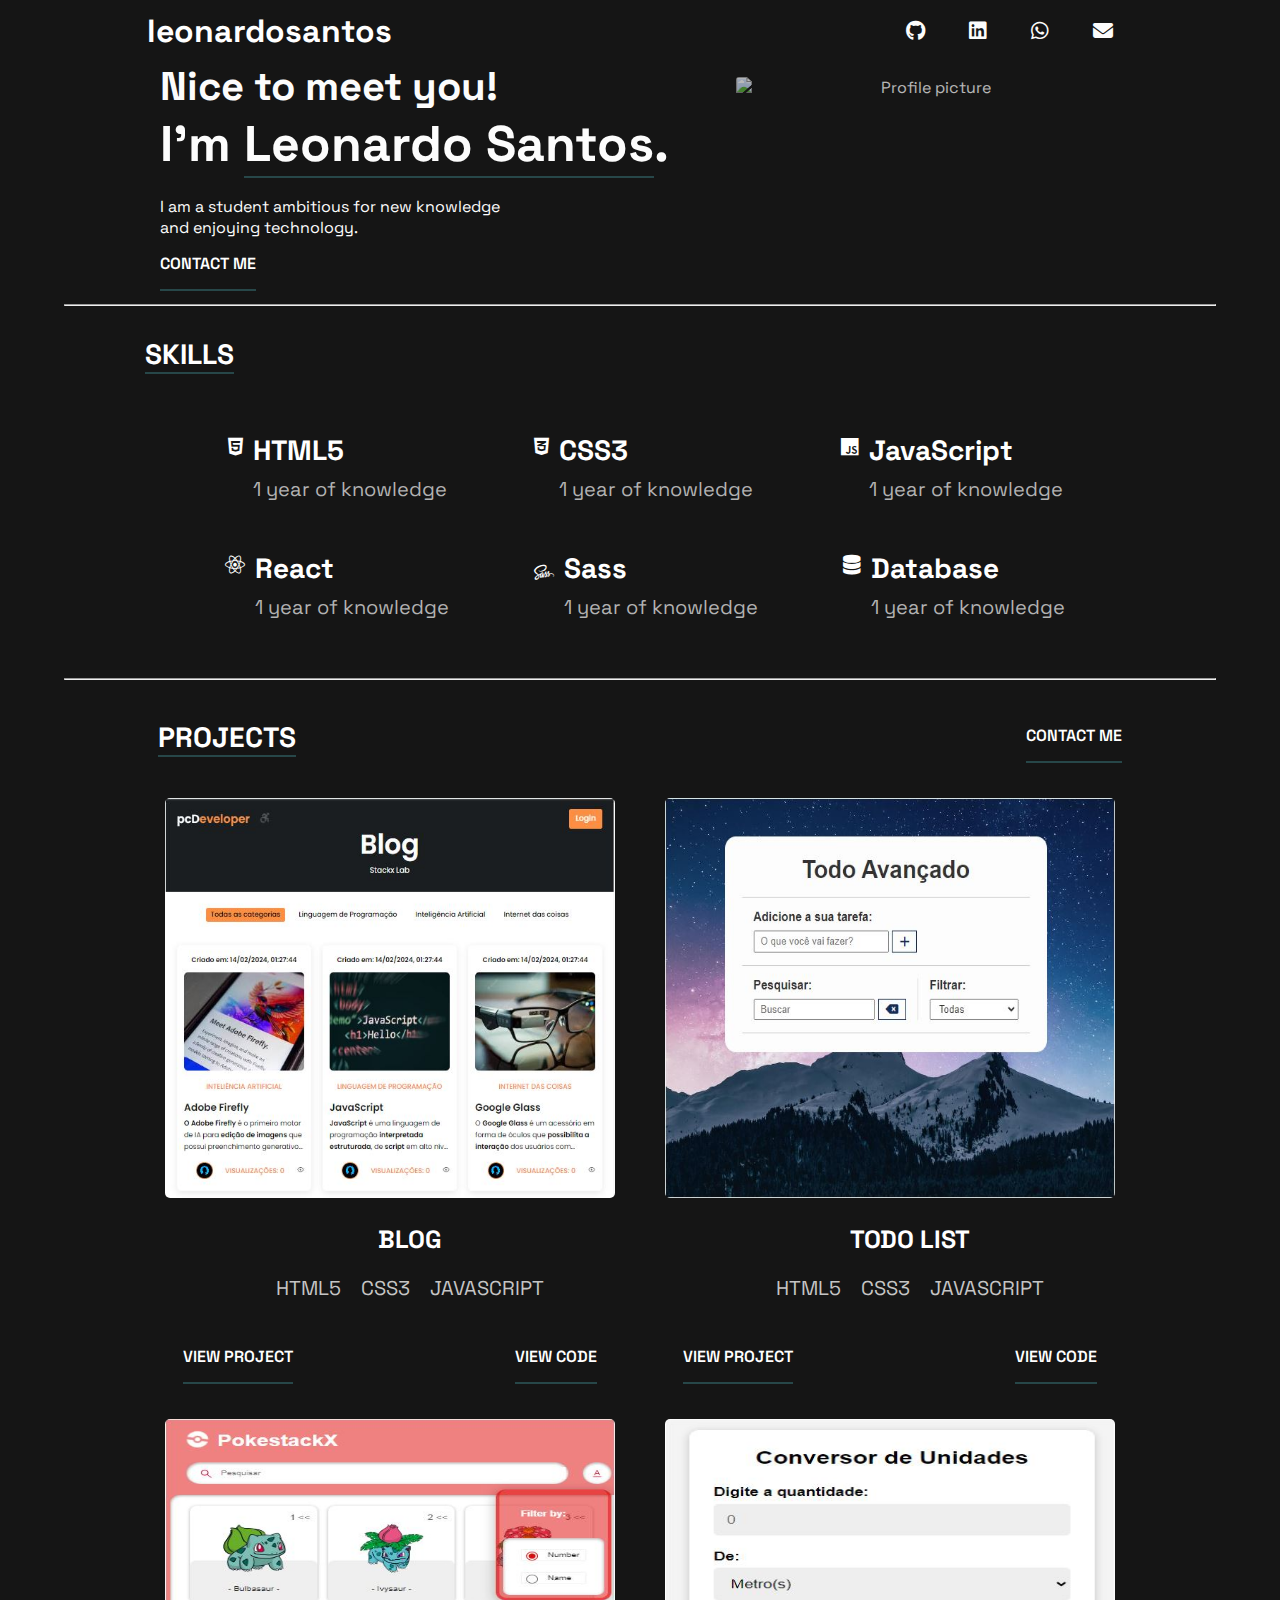
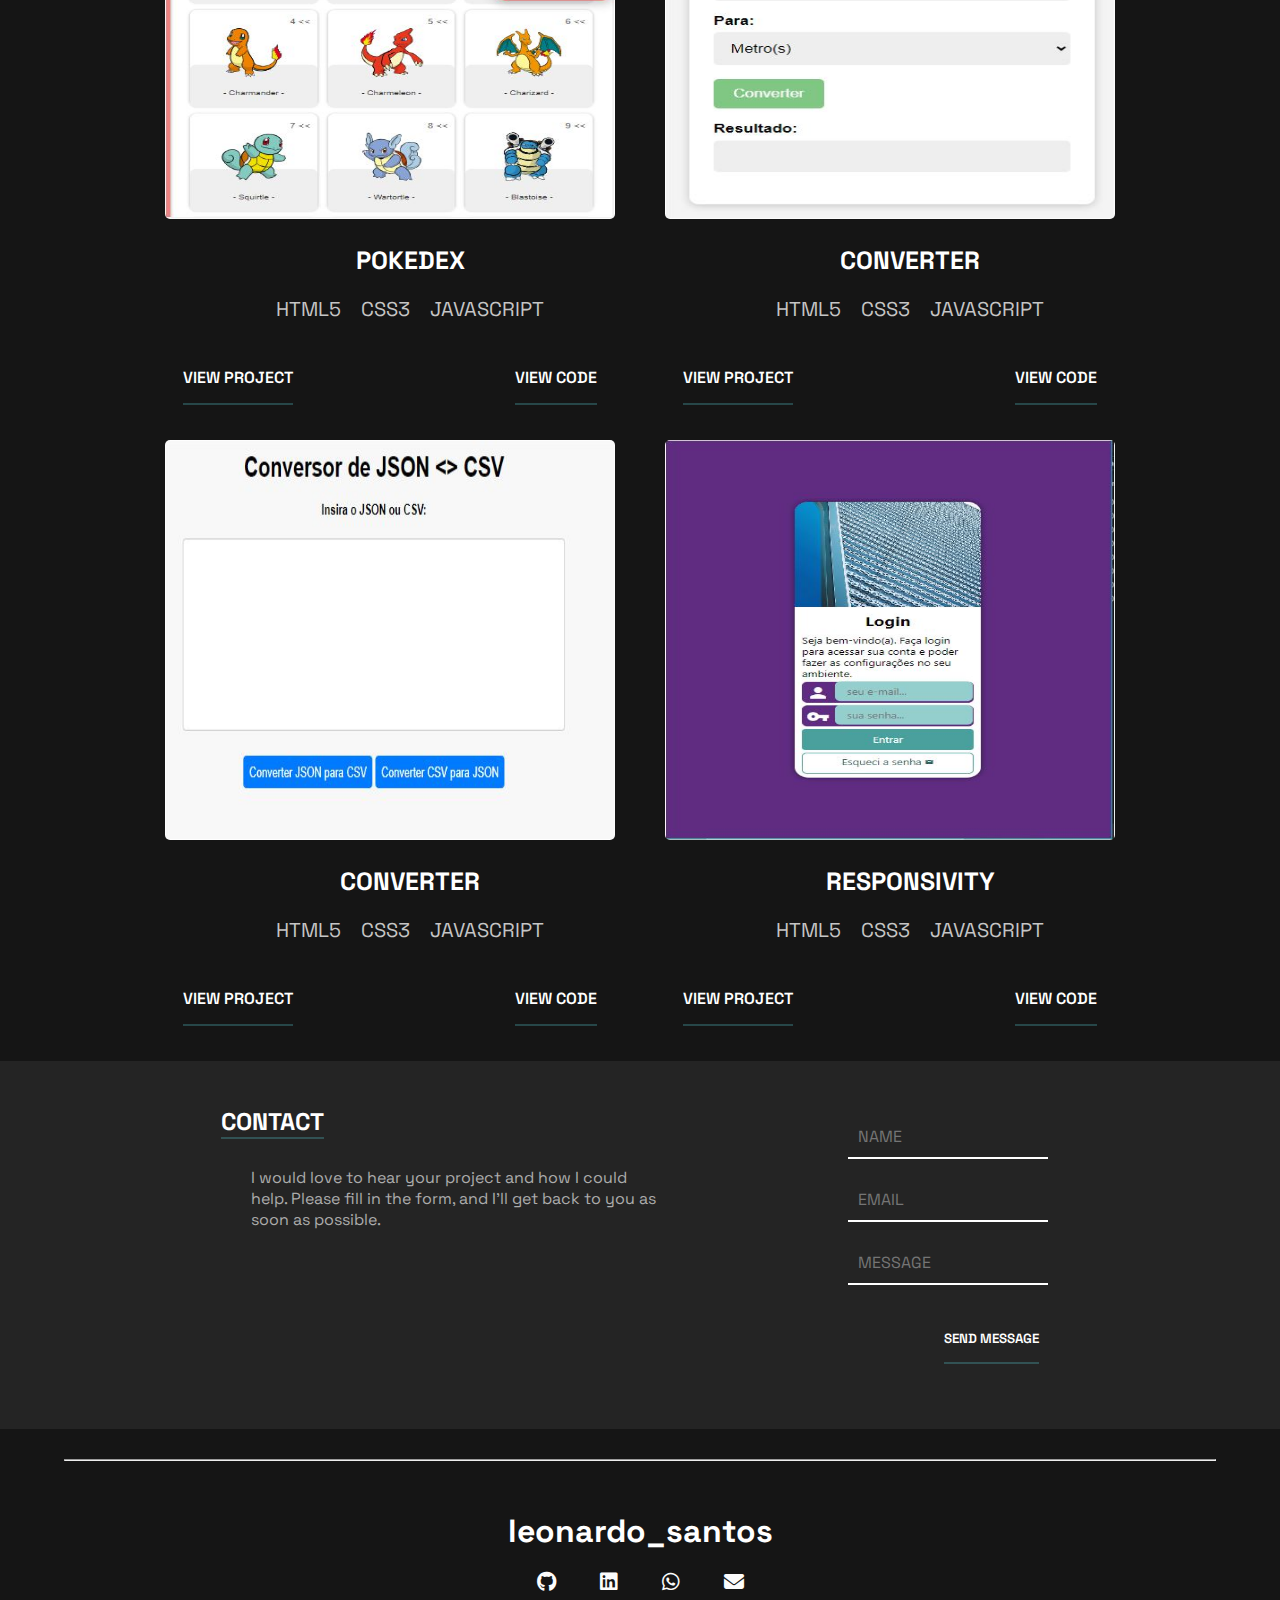
==== index.html @ aacadbbe "first commit" ====
<!DOCTYPE html>
<html lang="en">
	<head>
		<meta charset="UTF-8" />
		<meta name="viewport" content="width=device-width, initial-scale=1.0" />
		<meta
			name="description"
			content="Creation of my Portfolio to present the main projects and skills acquired."
		/>
		<!-- icons -->
		<link
			rel="stylesheet"
			href="https://cdnjs.cloudflare.com/ajax/libs/font-awesome/6.5.1/css/all.min.css"
		/>
		<!-- favicon -->
		<link
			rel="shortcut icon"
			href="/assets/images/favicon.png"
			type="image/x-icon"
		/>
		<!-- fonts -->
		<link rel="preconnect" href="https://fonts.googleapis.com" />
		<link rel="preconnect" href="https://fonts.gstatic.com" crossorigin />
		<link
			href="https://fonts.googleapis.com/css2?family=Space+Grotesk:wght@300;400;500;600;700&display=swap"
			rel="stylesheet"
		/>
		<!-- styles -->
		<link rel="stylesheet" href="/assets/css/styles.css" />

		<title>Leonardo Santos' portfolio</title>
	</head>
	<body class="c-body">
		<header class="c-body__header">
			<h1>leonardosantos</h1>
			<nav>
				<a
					href="https://github.com/leojosants"
					target="_blank"
					rel="external"
					title="GitHub"
				>
					<i class="fa-brands fa-github fa-lg"></i>
				</a>

				<a
					href="https://www.linkedin.com/in/leojosantos/"
					target="_blank"
					rel="external"
					title="LinkdIn"
				>
					<i class="fa-brands fa-linkedin fa-lg"></i>
				</a>

				<a
					href="https://wa.me/5532999447711"
					target="_blank"
					rel="external"
					title="Whatsapp"
				>
					<i class="fa-brands fa-whatsapp fa-lg"></i>
				</a>

				<a
					href="mailto:leonardojosantos@gmail.com"
					target="_blank"
					rel="external"
					title="E-mail"
				>
					<i class="fa-solid fa-envelope fa-lg"></i>
				</a>
			</nav>
		</header>

		<section class="c-body__section-about">
			<div class="c-section-about__box">
				<h3>Nice to meet you!</h3>

				<h2>I'm <span>Leonardo Santos</span>.</h2>

				<p>
					I am a student ambitious for new knowledge <br />
					and enjoying technology.
				</p>

				<a
					class="c-body__emphasis c-body__emphasis--hover"
					href="https://wa.me/5532999447711"
					target="_blank"
					rel="external"
					title="Click to get in touch"
					>CONTACT ME</a
				>
			</div>

			<img src="https://github.com/leojosants.png" alt="Profile picture" />
		</section>

		<hr class="c-body__hr" />

		<section class="c-body__section-skills">
			<h2><span>SKILLS</span></h2>

			<div class="c-section-skills__box-one">
				<div class="c-section-skills__box">
					<i class="fa-brands fa-lg fa-html5"></i>
					<div class="c-section-skills__text">
						<h3 title="HyperText Markup Language">HTML5</h3>
						<p>1 year of knowledge</p>
					</div>
				</div>

				<div class="c-section-skills__box">
					<i class="fa-brands fa-lg fa-css3-alt"></i>
					<div class="c-section-skills__text">
						<h3 title="Cascading Style Sheets">CSS3</h3>
						<p>1 year of knowledge</p>
					</div>
				</div>

				<div class="c-section-skills__box">
					<i class="fa-brands fa-lg fa-js"></i>
					<div class="c-section-skills__text">
						<h3>JavaScript</h3>
						<p>1 year of knowledge</p>
					</div>
				</div>
			</div>

			<div class="c-section-skills__box-one">
				<div class="c-section-skills__box">
					<i class="fa-brands fa-lg fa-react"></i>
					<div class="c-section-skills__text">
						<h3>React</h3>
						<p>1 year of knowledge</p>
					</div>
				</div>

				<div class="c-section-skills__box">
					<i class="fa-brands fa-sass"></i>
					<div class="c-section-skills__text">
						<h3 title="Syntactically Awesome Style Sheets">Sass</h3>
						<p>1 year of knowledge</p>
					</div>
				</div>

				<div class="c-section-skills__box">
					<i class="fa-solid fa-lg fa-database"></i>
					<div class="c-section-skills__text">
						<h3>Database</h3>
						<p>1 year of knowledge</p>
					</div>
				</div>
			</div>
		</section>

		<hr class="c-body__hr" />

		<section class="c-body__section-projects">
			<div class="c-section-projects__heading">
				<h2><span>Projects</span></h2>
				<a
					href="https://wa.me/5532999447711"
					class="c-body__emphasis c-body__emphasis--hover"
					target="_blank"
					rel="external"
					title="Click to get in touch"
					>CONTACT ME</a
				>
			</div>

			<div class="c-section-projects__two-projects">
				<div class="c-section-projects__box">
					<img src="/assets/images/blog.png" alt="Project image" />

					<div class="c-section-projects__text">
						<h4>BLOG</h4>
						<div>
							<span title="HyperText Markup Language">HTML5</span>
							<span title="Cascading Style Sheets">CSS3</span>
							<span>JAVASCRIPT</span>
						</div>
					</div>

					<div class="c-section-projects__link">
						<a
							class="c-body__emphasis c-body__emphasis--hover"
							href="https://leojosants.github.io/stackxlab_projeto_blog/index.html"
							title="Click to see project"
							target="_blank"
							rel="external"
							>VIEW PROJECT</a
						>

						<a
							class="c-body__emphasis c-body__emphasis--hover"
							href="https://github.com/leojosants/stackxlab_projeto_blog"
							title="click to see code"
							target="_blank"
							rel="external"
							>VIEW CODE</a
						>
					</div>
				</div>

				<div class="c-section-projects__box">
					<img src="/assets/images/todo_list.png" alt="Project image" />

					<div class="c-section-projects__text">
						<h4>TODO LIST</h4>
						<div>
							<span title="HyperText Markup Language">HTML5</span>
							<span title="Cascading Style Sheets">CSS3</span>
							<span>JAVASCRIPT</span>
						</div>
					</div>

					<div class="c-section-projects__link">
						<a
							class="c-body__emphasis c-body__emphasis--hover"
							href="https://leojosants.github.io/udemy_projetos_de_javascript_aprenda_html_css_e_javascript__secao_20/todo_list_avancado/"
							title="Click to see project"
							target="_blank"
							rel="external"
							>VIEW PROJECT</a
						>
						<a
							class="c-body__emphasis c-body__emphasis--hover"
							href="https://github.com/leojosants/udemy_projetos_de_javascript_aprenda_html_css_e_javascript__secao_20"
							title="click to see code"
							target="_blank"
							rel="external"
							>VIEW CODE</a
						>
					</div>
				</div>
			</div>

			<div class="c-section-projects__two-projects">
				<div class="c-section-projects__box">
					<img src="/assets/images/pokeapi.png" alt="Project image" />

					<div class="c-section-projects__text">
						<h4>POKEDEX</h4>
						<div>
							<span title="HyperText Markup Language">HTML5</span>
							<span title="Cascading Style Sheets">CSS3</span>
							<span>JAVASCRIPT</span>
						</div>
					</div>

					<div class="c-section-projects__link">
						<a
							class="c-body__emphasis c-body__emphasis--hover"
							href="https://leojosants.github.io/stackxlab_projeto_pokeapi/index.html"
							title="Click to see project"
							target="_blank"
							rel="external"
							>VIEW PROJECT</a
						>

						<a
							class="c-body__emphasis c-body__emphasis--hover"
							href="https://github.com/leojosants/stackxlab_projeto_pokeapi"
							title="click to see code"
							target="_blank"
							rel="external"
							>VIEW CODE</a
						>
					</div>
				</div>

				<div class="c-section-projects__box">
					<img
						src="/assets/images/unit_converter.png"
						alt="Project image"
					/>

					<div class="c-section-projects__text">
						<h4>CONVERTER</h4>
						<div>
							<span title="HyperText Markup Language">HTML5</span>
							<span title="Cascading Style Sheets">CSS3</span>
							<span>JAVASCRIPT</span>
						</div>
					</div>

					<div class="c-section-projects__link">
						<a
							class="c-body__emphasis c-body__emphasis--hover"
							href="https://leojosants.github.io/udemy_projetos_de_javascript_aprenda_html_css_e_javascript__secao_02/conversor_de_unidades/"
							title="Click to see project"
							target="_blank"
							rel="external"
							>VIEW PROJECT</a
						>

						<a
							class="c-body__emphasis c-body__emphasis--hover"
							href="https://github.com/leojosants/udemy_projetos_de_javascript_aprenda_html_css_e_javascript__secao_02/tree/main"
							title="click to see code"
							target="_blank"
							rel="external"
							>VIEW CODE</a
						>
					</div>
				</div>
			</div>

			<div class="c-section-projects__two-projects">
				<div class="c-section-projects__box">
					<img
						src="/assets/images/json_csv_converter.png"
						alt="Project image"
					/>

					<div class="c-section-projects__text">
						<h4>CONVERTER</h4>
						<div>
							<span title="HyperText Markup Language">HTML5</span>
							<span title="Cascading Style Sheets">CSS3</span>
							<span>JAVASCRIPT</span>
						</div>
					</div>

					<div class="c-section-projects__link">
						<a
							class="c-body__emphasis c-body__emphasis--hover"
							href="https://leojosants.github.io/udemy_projetos_de_javascript_aprenda_html_css_e_javascript__secao_13/conversor_de_json_para_csv/"
							title="Click to see project"
							target="_blank"
							rel="external"
							>VIEW PROJECT</a
						>

						<a
							class="c-body__emphasis c-body__emphasis--hover"
							href="https://github.com/leojosants/udemy_projetos_de_javascript_aprenda_html_css_e_javascript__secao_13"
							title="click to see code"
							target="_blank"
							rel="external"
							>VIEW CODE</a
						>
					</div>
				</div>

				<div class="c-section-projects__box">
					<img
						src="/assets/images/responsivity_on_screen.png"
						alt="Project image"
					/>

					<div class="c-section-projects__text">
						<h4>RESPONSIVITY</h4>
						<div>
							<span title="HyperText Markup Language">HTML5</span>
							<span title="Cascading Style Sheets">CSS3</span>
							<span>JAVASCRIPT</span>
						</div>
					</div>

					<div class="c-section-projects__link">
						<a
							class="c-body__emphasis c-body__emphasis--hover"
							href="https://leojosants.github.io/curso_em_video_projeto_tela_de_login_responsiva/"
							title="Click to see project"
							target="_blank"
							rel="external"
							>VIEW PROJECT</a
						>

						<a
							class="c-body__emphasis c-body__emphasis--hover"
							href="https://github.com/leojosants/curso_em_video_projeto_tela_de_login_responsiva"
							title="click to see code"
							target="_blank"
							rel="external"
							>VIEW CODE</a
						>
					</div>
				</div>
			</div>
		</section>

		<section
			class="c-body__section-contact c-body__section-contact__input--placeholder"
		>
			<div class="c-section-contact__container">
				<div>
					<h2><span>CONTACT</span></h2>
					<p>
						I would love to hear your project and how I could <br />
						help. Please fill in the form, and I'll get back to you as
						<br />
						soon as possible.
					</p>
				</div>
				<form
					action="https://api.sheetmonkey.io/form/nSQ3FU9Kaomuj8BHtUQncR"
					method="post"
				>
					<input
						class="c-section-contact__input--focus"
						type="text"
						name="name"
						id="name"
						placeholder="NAME"
						required
					/>

					<br />

					<input
						class="c-section-contact__input--focus"
						type="email"
						name="email"
						id="email"
						placeholder="EMAIL"
						required
					/>

					<br />

					<input
						class="c-section-contact__input--focus"
						type="text"
						name="message"
						id="message"
						placeholder="MESSAGE"
						required
					/>

					<br />

					<button
						class="c-body__emphasis c-body__emphasis--hover"
						type="submit"
						title="Click to send message"
					>
						SEND MESSAGE
					</button>
				</form>
			</div>
		</section>

		<hr class="c-body__hr" />

		<footer class="c-body__footer">
			<h1>leonardo_santos</h1>

			<nav>
				<a
					href="https://github.com/leojosants"
					target="_blank"
					rel="external"
					title="GitHub"
				>
					<i class="fa-brands fa-github fa-lg"></i>
				</a>

				<a
					href="https://www.linkedin.com/in/leojosantos/"
					target="_blank"
					rel="external"
					title="LinkdIn"
				>
					<i class="fa-brands fa-linkedin fa-lg"></i>
				</a>

				<a
					href="https://wa.me/5532999447711"
					target="_blank"
					rel="external"
					title="Whatsapp"
				>
					<i class="fa-brands fa-whatsapp fa-lg"></i>
				</a>

				<a
					href="mailto:leonardojosantos@gmail.com"
					target="_blank"
					rel="external"
					title="E-mail"
				>
					<i class="fa-solid fa-envelope fa-lg"></i>
				</a>
			</nav>
		</footer>
	</body>
</html>
---- assets/css/styles.css ----
* {
    margin: 0;
    padding: 0;
    box-sizing: border-box;
    font-family: 'Space Grotesk', sans-serif;
}

:root {
    --none: none;
    --size: 28px;
    --uppercase: uppercase;
    --color-ACACAC: #ACACAC;
    --color-B2B2B2: #B2B2B2;
    --color-C5C5C5: #C5C5C5;
    --color-C6C6C6: #C6C6C6;
    --color-FFFFFF: #FFFFFF;
    --color-FCFCFC: #FCFCFC;
    --color-151515: #151515;
    --color-242424: #242424;
    --color-5FDDE5: #5FDDE5;
    --color-5fdce541: #5fdce541;
    --font-size-28px: var(--size);
    --text-decoration-none: var(--none);
    --text-transform-uppercase: var(--uppercase);
}

/* mobile */
.c-body,
.c-body__success-page {
    background-color: var(--color-151515);
}

a {
    text-decoration: var(--text-decoration-none);
}

nav i {
    color: var(--color-FCFCFC);
    margin: 30px 20px;
}

.c-body__header {
    color: var(--color-FFFFFF);
    text-align: center;
    margin: 30px 0;
}

.c-body__section-about {
    display: flex;
    justify-content: center;
    align-items: center;
    flex-direction: column;
    margin: 20px 0;
    text-align: center;
    color: var(--color-FCFCFC);
    padding: 0 20px;
}

.c-body__section-about h3 {
    font-size: var(--font-size-28px);
}

.c-body__section-about h2,
.c-body__contact h2 {
    font-size: var(--font-size-28px);
    margin: 0 0 20px;
}

.c-body__section-about h2 span,
.c-body__section-skills h2 span,
.c-section-projects__heading h2 span,
.c-body__section-contact h2 span,
.c-body__emphasis {
    border-bottom: 2px solid var(--color-5fdce541);
}

.c-body__section-about p {
    margin: 15px 0;
}

.c-body__section-about img {
    width: 40%;
    height: auto;
    border-radius: 3px; 
    opacity: 0.7;
}

.c-body__emphasis {
    color: var(--color-FFFFFF);
    font-weight: 600;
    text-decoration: none;
    padding: 15px 0;
}

.c-body__emphasis--hover:hover {
    color: var(--color-C6C6C6);
    transform: scale(1.1);
    transition: all 0.2s;
}

.c-body__hr {
    margin: 50px 20px;
}

.c-body__section-skills {
    color: var(--color-FFFFFF);
    text-align: left;
    margin: 0 18px 40px;
}

.c-section-skills__box {
    display: flex;
    justify-content: center;
    align-items: start;
    margin: 20px 0;
}

.c-section-skills__box i {
    margin: 14px 10px;
}

.c-body__section-skills h2 {
    font-size: var(--font-size-28px);
    text-transform: var(--text-transform-uppercase);
    margin: 0 5px 40px;
}

.c-section-skills__text h3 {
  font-size: var(--font-size-28px);
}

.c-section-skills__text p {
  font-size: 20px;
  margin: 8px 0;
  color: var(--color-B2B2B2);
}

.c-section-projects__heading,
.c-section-projects__link {
    display: flex;
    justify-content: space-between;
    margin: 10px 18px 35px 18px;
    align-items: center;
}

.c-section-projects__heading h2 {
    color: var(--color-FFFFFF);
    font-size: var(--font-size-28px);
    text-transform: var(--text-transform-uppercase);
}

.c-section-projects__box {
    text-align: center;
}

.c-section-projects__box img {
    width: 90%;
    height: auto;
    margin: 0 20px;
    border-radius: 5px;
    order: 1;
}

.c-section-projects__text {
    display: flex;
    align-items: center;
    justify-content: space-evenly;
    margin: 5px;
}

.c-section-projects__text div {
    display: flex; 
    align-items: center;
    justify-content: space-evenly;
}

.c-section-projects__text div span {
    margin: 0 auto;
    padding: 10px;
}

.c-section-projects__text h4 {
    color: var(--color-FFFFFF);
    font-size: 25px;
    margin-bottom: 10px;
}

.c-section-projects__text span {
    color: var(--color-C5C5C5);
    font-size: 20px;
    margin-right: 20px;
}

.c-body__section-contact {
    background-color: var(--color-242424) !important;
    padding: 35px 20px 20%;
    text-align: center;
    color: var(--color-FFFFFF);
}

.c-body__section-contact p {
    color: var(--color-ACACAC);
    font-size: 16px;
    margin: 0 0 20px;
    padding: 30px;
}

.c-section-contact__input--focus:focus {
    outline: none;
}

.c-body__section-contact input {
    width: 95%;
    padding: 10px;
    background-color: transparent;
    border: none;
    border-bottom: 2px solid var(--color-FFFFFF);
    margin: 10px 0;
    color: var(--color-FFFFFF);
    font-size: 16px;
}

.c-body__section-contact__input--placeholder input::placeholder {
    text-transform: var(--text-transform-uppercase);
}

button.c-body__emphasis {
    background-color: transparent;
    border: none;
    border-bottom: 2px solid var(--color-5fdce541);
    float: right;
    cursor: pointer;
    margin: 20px;
}

.c-body__footer {
    text-align: center;
    padding: 20px 0 40px;
    color: var(--color-FFFFFF);
}

.c-body__footer nav a i,
.c-body__header nav a i {
    transition: .4s;
}

.c-body__footer nav a i:hover,
.c-body__header nav a i:hover {
    color: var(--color-5fdce541);
}

.c-body__success-page {
    width: 100vw;
    height: 100vh;
    display: flex;
    align-items: center;
    justify-content: center;
    color: var(--color-FFFFFF);
}

.c-success-page__main {
    max-width: 80%;
    height: auto;
    padding: 10px;
    display: flex;
    align-items: center;
    justify-content: center;
    flex-direction: column;
    border-radius: 5px;
    border: 1px solid var(--color-5fdce541);
}

.c-success-page__main h1 {
    font-size: 40px;
    padding: 20px;
    text-align: center;
}

.c-success-page__main h2 {
    font-size: 20px;
    padding: 20px;
    margin: 5px;
    text-align: center;
}

.c-success-page__main a {
    font-size: 15px;
    margin: 20px;
    padding: 10px 25px;
    color: var(--color-ACACAC);
    border-radius: 5px;
    text-decoration: none;
    border: 1px solid transparent;
    border-bottom-color: 1px solid var(--color-5fdce541);
    border-right-color: 1px solid var(--color-5fdce541);
    transition: .6s;
}

.c-success-page__a--hover:hover { 
    color: var(--color-5FDDE5);
    border: 1px solid transparent;
    border-top-color: 1px solid var(--color-5FDDE5);
    border-left-color: 1px solid var(--color-5FDDE5);
    transform: scale(1.1);
}

/* tablet */
@media screen and (max-width: 768px) {
    img {
        width: 70%;
        height: auto;
        order: -1;
        margin: 0 0 20px;
    }   

    .c-body__section-about div {
        flex: 1;
    }
}

/* desktop */
@media screen and (min-width: 1024px) { 
    nav {
        z-index: 10;
        margin-left: 480px;
    }

    .c-body__header, 
    .c-body__section-about, 
    .c-body__section-skills,
    .c-body__section-projects,
    .c-section-contact__container {
        max-width: 1000px;
        margin: 0 auto;
    }

    .c-body__header {
        display: flex;
        justify-content: space-around;
        align-items: center;
    }

    .c-body__section-about {
        justify-content: space-between;
        flex-direction: row;
        position: relative;
    }

    .c-body__section-about h3 {
        font-size: 40px;
    }

    .c-body__section-about h2 {
        font-size: 50px;
    }

    .c-body__section-about img {
        position: relative;
        top: -80px;
    }

    .c-section-about__box {
        text-align: left;
    }

    .c-body__hr {
        margin: 30px 5%;
    }

    .c-section-skills__box-one {
        display: flex;
        justify-content: space-evenly;
    }

    .c-section-projects__heading,
    .c-section-projects__link {
        margin: 10px 18px 35px 18px;
    }

    .c-section-projects__two-projects {
        display: flex;
        justify-content: space-around;
    }
    
    .c-section-projects__box img {
        width: 450px;
        height: 400px;
        margin: 0 auto;
    }

    .c-section-projects__text {
        text-align: center;
        margin: 20px 20px;
        width: 100%;
        display: flex;
        flex-direction: column;
    }

    .c-section-contact__container {
        padding: 10px 0;
        display: flex;
        justify-content: space-around;
    }

    .c-body__section-contact {
        text-align: left;
        color: var(--color-FFFFFF);
        padding: 35px 20px;
    }

    .c-body__section-contact p {
        color: var(--color-ACACAC);
        font-size: 16px;
        margin: 0 0 20px;
    }

    .c-section-contact__form {
        width: 40%;
    }

    .c-body__footer nav {
        margin-left: 0;
    }
}
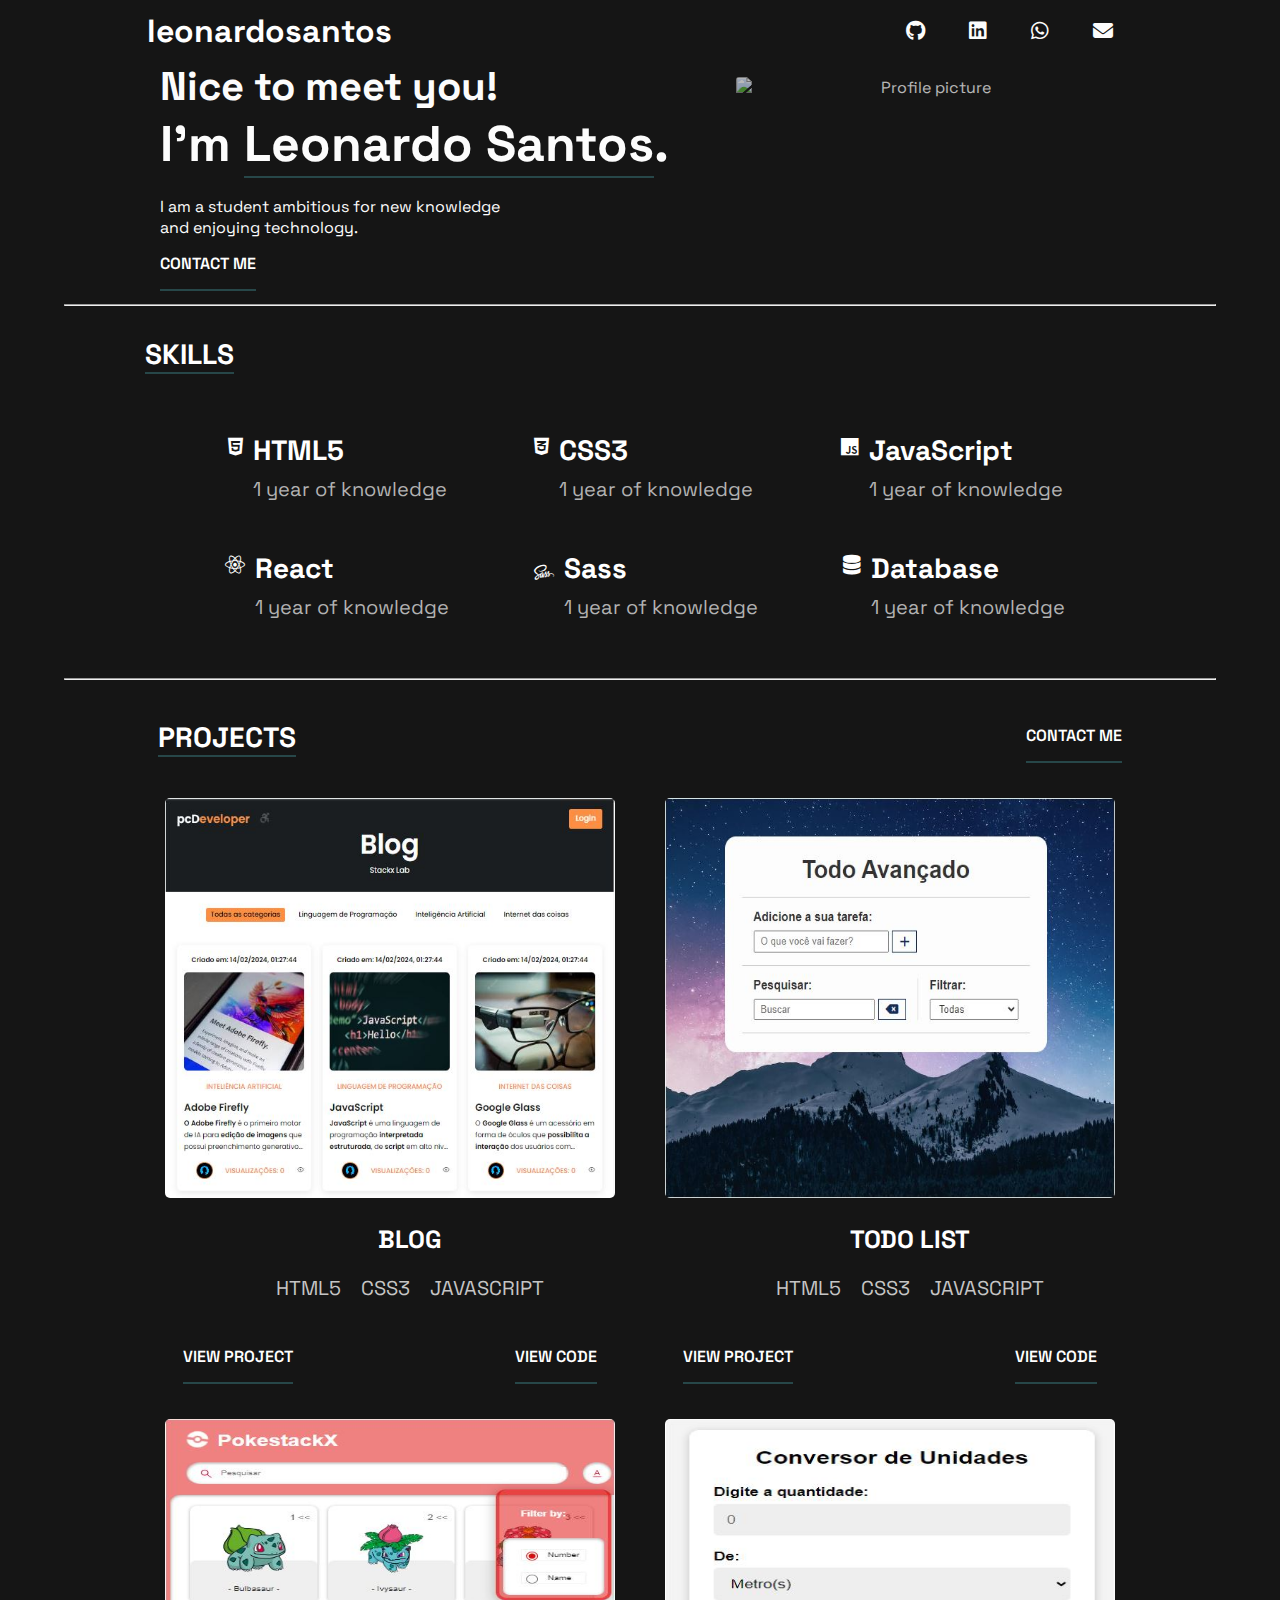
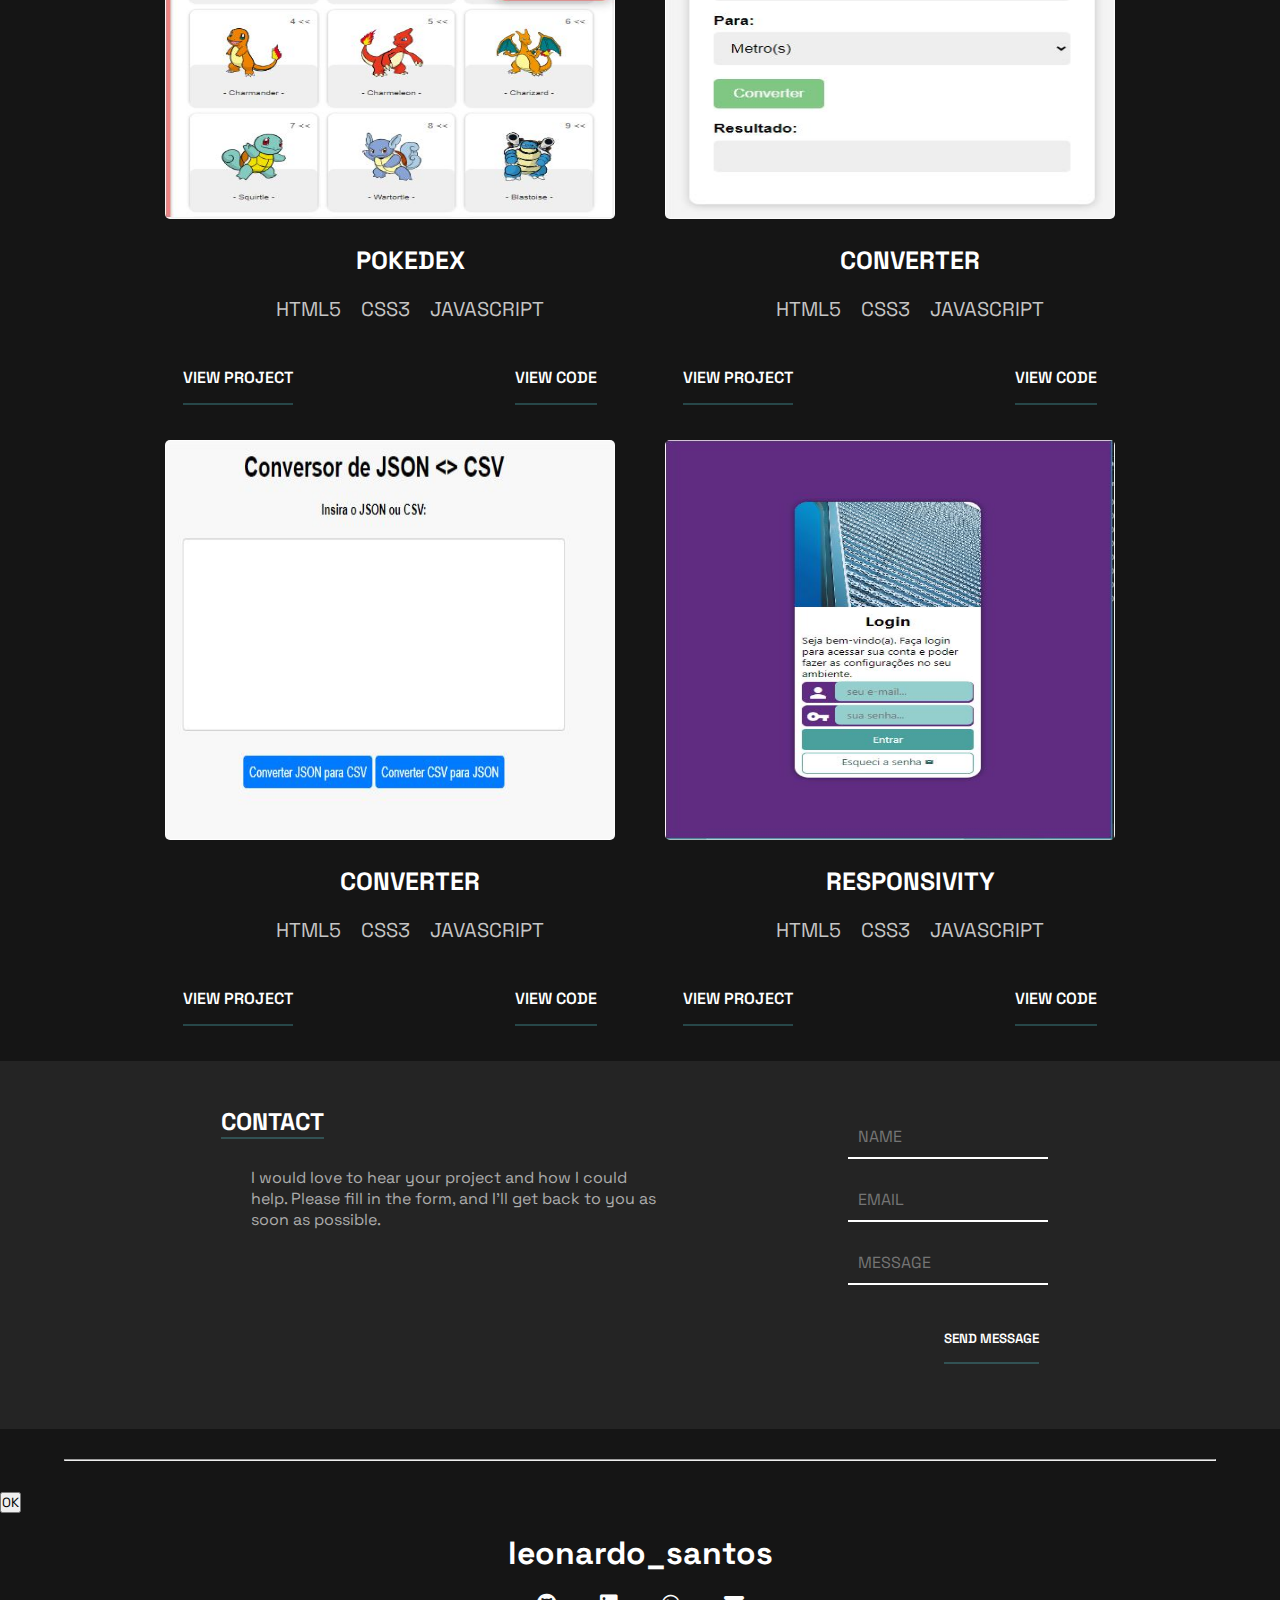
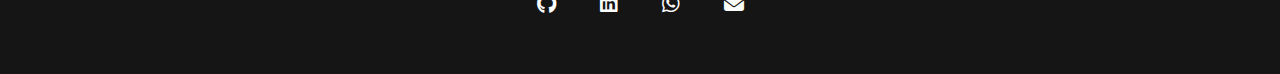
==== commit 2fd8d0d7: "Added structure for popup display" ====
--- a/index.html
+++ b/index.html
@@ -7,17 +7,20 @@
 			name="description"
 			content="Creation of my Portfolio to present the main projects and skills acquired."
 		/>
+
 		<!-- icons -->
 		<link
 			rel="stylesheet"
 			href="https://cdnjs.cloudflare.com/ajax/libs/font-awesome/6.5.1/css/all.min.css"
 		/>
+
 		<!-- favicon -->
 		<link
 			rel="shortcut icon"
-			href="/assets/images/favicon.png"
+			href="./assets/images/favicon.png"
 			type="image/x-icon"
 		/>
+
 		<!-- fonts -->
 		<link rel="preconnect" href="https://fonts.googleapis.com" />
 		<link rel="preconnect" href="https://fonts.gstatic.com" crossorigin />
@@ -25,8 +28,12 @@
 			href="https://fonts.googleapis.com/css2?family=Space+Grotesk:wght@300;400;500;600;700&display=swap"
 			rel="stylesheet"
 		/>
+
 		<!-- styles -->
-		<link rel="stylesheet" href="/assets/css/styles.css" />
+		<link rel="stylesheet" href="./assets/css/styles.css" />
+
+		<!-- scripts -->
+		<script src="./assets/javascript/script.js" defer></script>
 
 		<title>Leonardo Santos' portfolio</title>
 	</head>
@@ -171,7 +178,7 @@
 
 			<div class="c-section-projects__two-projects">
 				<div class="c-section-projects__box">
-					<img src="/assets/images/blog.png" alt="Project image" />
+					<img src="./assets/images/blog.png" alt="Project image" />
 
 					<div class="c-section-projects__text">
 						<h4>BLOG</h4>
@@ -204,7 +211,7 @@
 				</div>
 
 				<div class="c-section-projects__box">
-					<img src="/assets/images/todo_list.png" alt="Project image" />
+					<img src="./assets/images/todo_list.png" alt="Project image" />
 
 					<div class="c-section-projects__text">
 						<h4>TODO LIST</h4>
@@ -238,7 +245,7 @@
 
 			<div class="c-section-projects__two-projects">
 				<div class="c-section-projects__box">
-					<img src="/assets/images/pokeapi.png" alt="Project image" />
+					<img src="./assets/images/pokeapi.png" alt="Project image" />
 
 					<div class="c-section-projects__text">
 						<h4>POKEDEX</h4>
@@ -272,7 +279,7 @@
 
 				<div class="c-section-projects__box">
 					<img
-						src="/assets/images/unit_converter.png"
+						src="./assets/images/unit_converter.png"
 						alt="Project image"
 					/>
 
@@ -310,7 +317,7 @@
 			<div class="c-section-projects__two-projects">
 				<div class="c-section-projects__box">
 					<img
-						src="/assets/images/json_csv_converter.png"
+						src="./assets/images/json_csv_converter.png"
 						alt="Project image"
 					/>
 
@@ -346,7 +353,7 @@
 
 				<div class="c-section-projects__box">
 					<img
-						src="/assets/images/responsivity_on_screen.png"
+						src="./assets/images/responsivity_on_screen.png"
 						alt="Project image"
 					/>
 
@@ -395,17 +402,15 @@
 						soon as possible.
 					</p>
 				</div>
-				<form
-					action="https://api.sheetmonkey.io/form/nSQ3FU9Kaomuj8BHtUQncR"
-					method="post"
-				>
+
+				<form>
 					<input
 						class="c-section-contact__input--focus"
 						type="text"
 						name="name"
 						id="name"
 						placeholder="NAME"
-						required
+						js_data_name
 					/>
 
 					<br />
@@ -415,8 +420,10 @@
 						type="email"
 						name="email"
 						id="email"
+						pattern="^[^@]+@[^@]+\.[^@]+$"
+						title="Enter a valid email, including the symbol @."
 						placeholder="EMAIL"
-						required
+						js_data_email
 					/>
 
 					<br />
@@ -427,7 +434,7 @@
 						name="message"
 						id="message"
 						placeholder="MESSAGE"
-						required
+						js_data_message
 					/>
 
 					<br />
@@ -436,6 +443,7 @@
 						class="c-body__emphasis c-body__emphasis--hover"
 						type="submit"
 						title="Click to send message"
+						js_data_form_button
 					>
 						SEND MESSAGE
 					</button>
@@ -445,6 +453,22 @@
 
 		<hr class="c-body__hr" />
 
+		<section class="c-body__section-popup-container" js_data_popup_container>
+			<div class="c-section-popup-container__content">
+				<h2
+					class="c-section-popup-container__h2"
+					js_data_popup_message
+				></h2>
+				<button
+					class="c-section-popup-container__button c-section-popup-container__button--hover"
+					type="button"
+					js_data_popup_button
+				>
+					OK
+				</button>
+			</div>
+		</section>
+
 		<footer class="c-body__footer">
 			<h1>leonardo_santos</h1>
 
--- a/assets/css/styles.css
+++ b/assets/css/styles.css
@@ -224,6 +224,21 @@
     text-transform: var(--text-transform-uppercase);
 }
 
+.c-section-contact__button--animation {
+    width: 30px;
+    animation: spin 1s infinite linear;
+}
+
+@keyframes spin {
+    from {
+        transform: rotate(0deg);
+    }
+    
+    to {
+        transform: rotate(360deg);
+    }
+}
+
 button.c-body__emphasis {
     background-color: transparent;
     border: none;
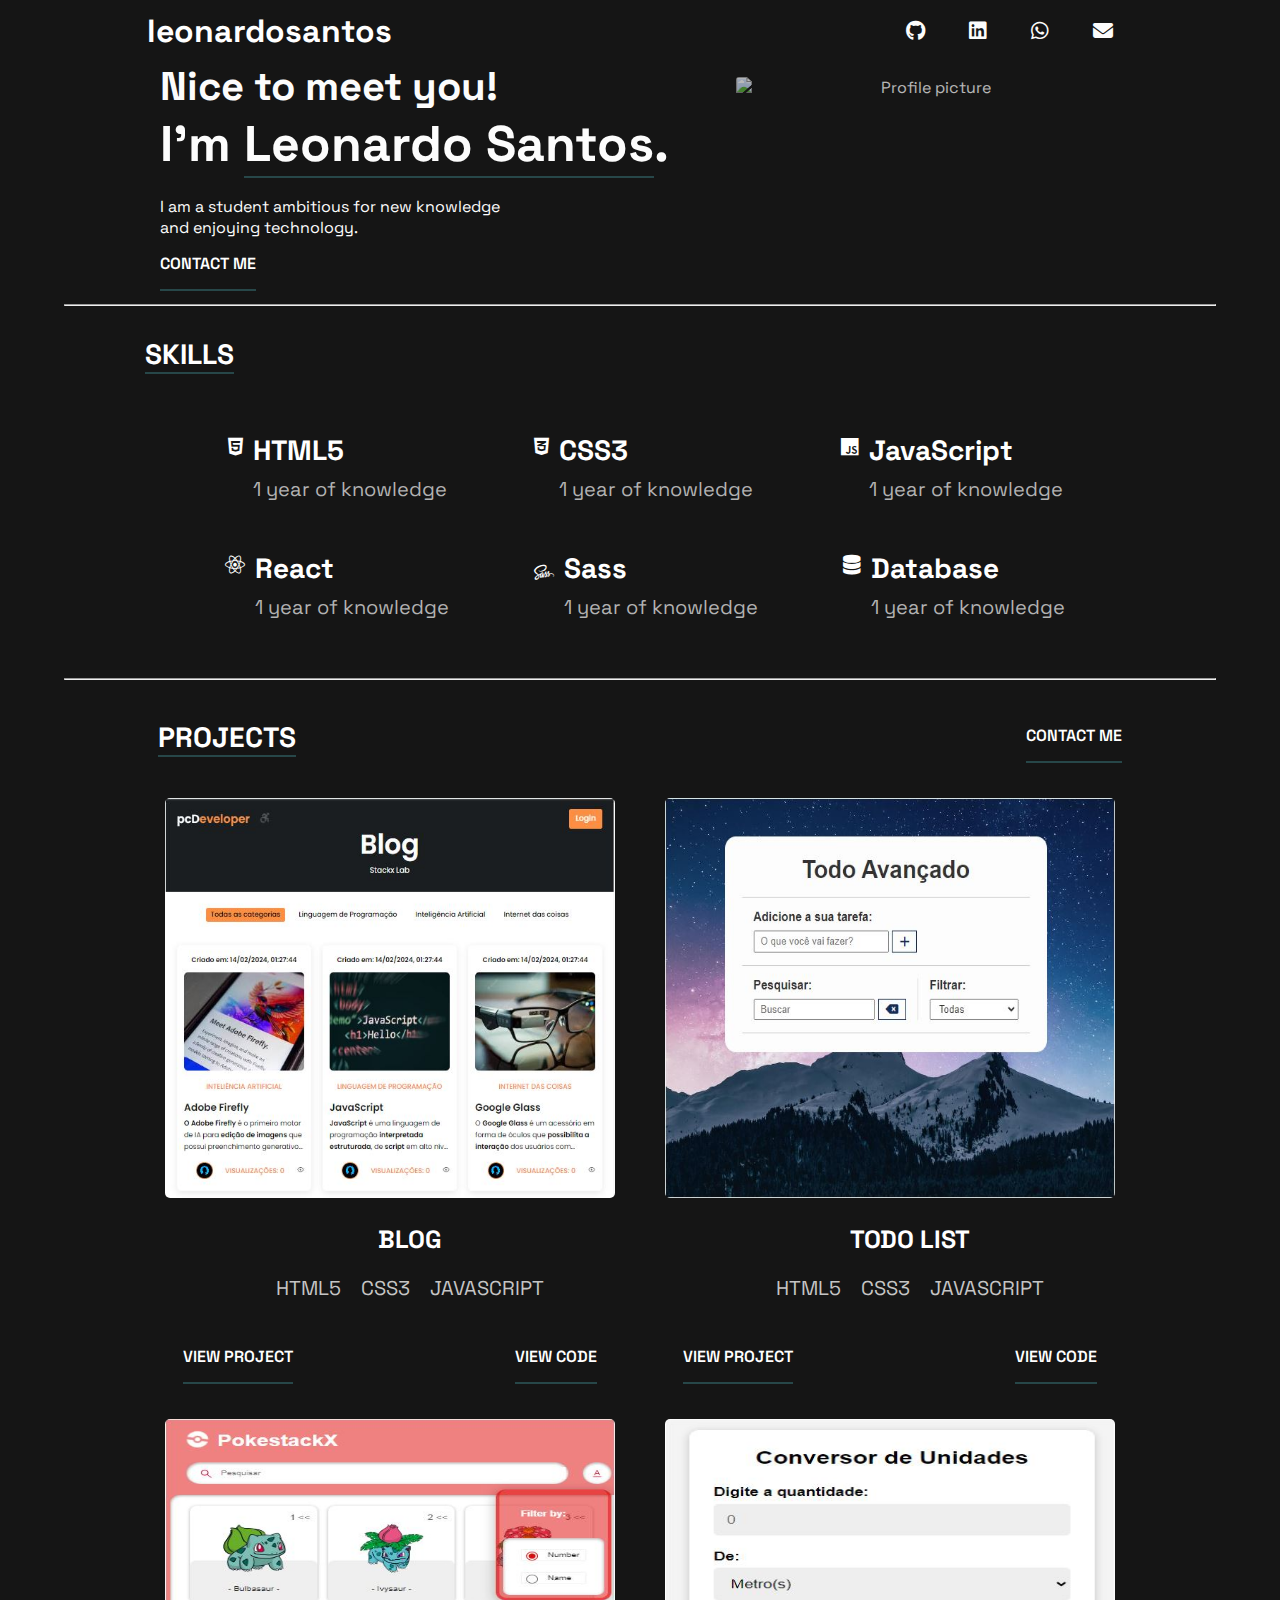
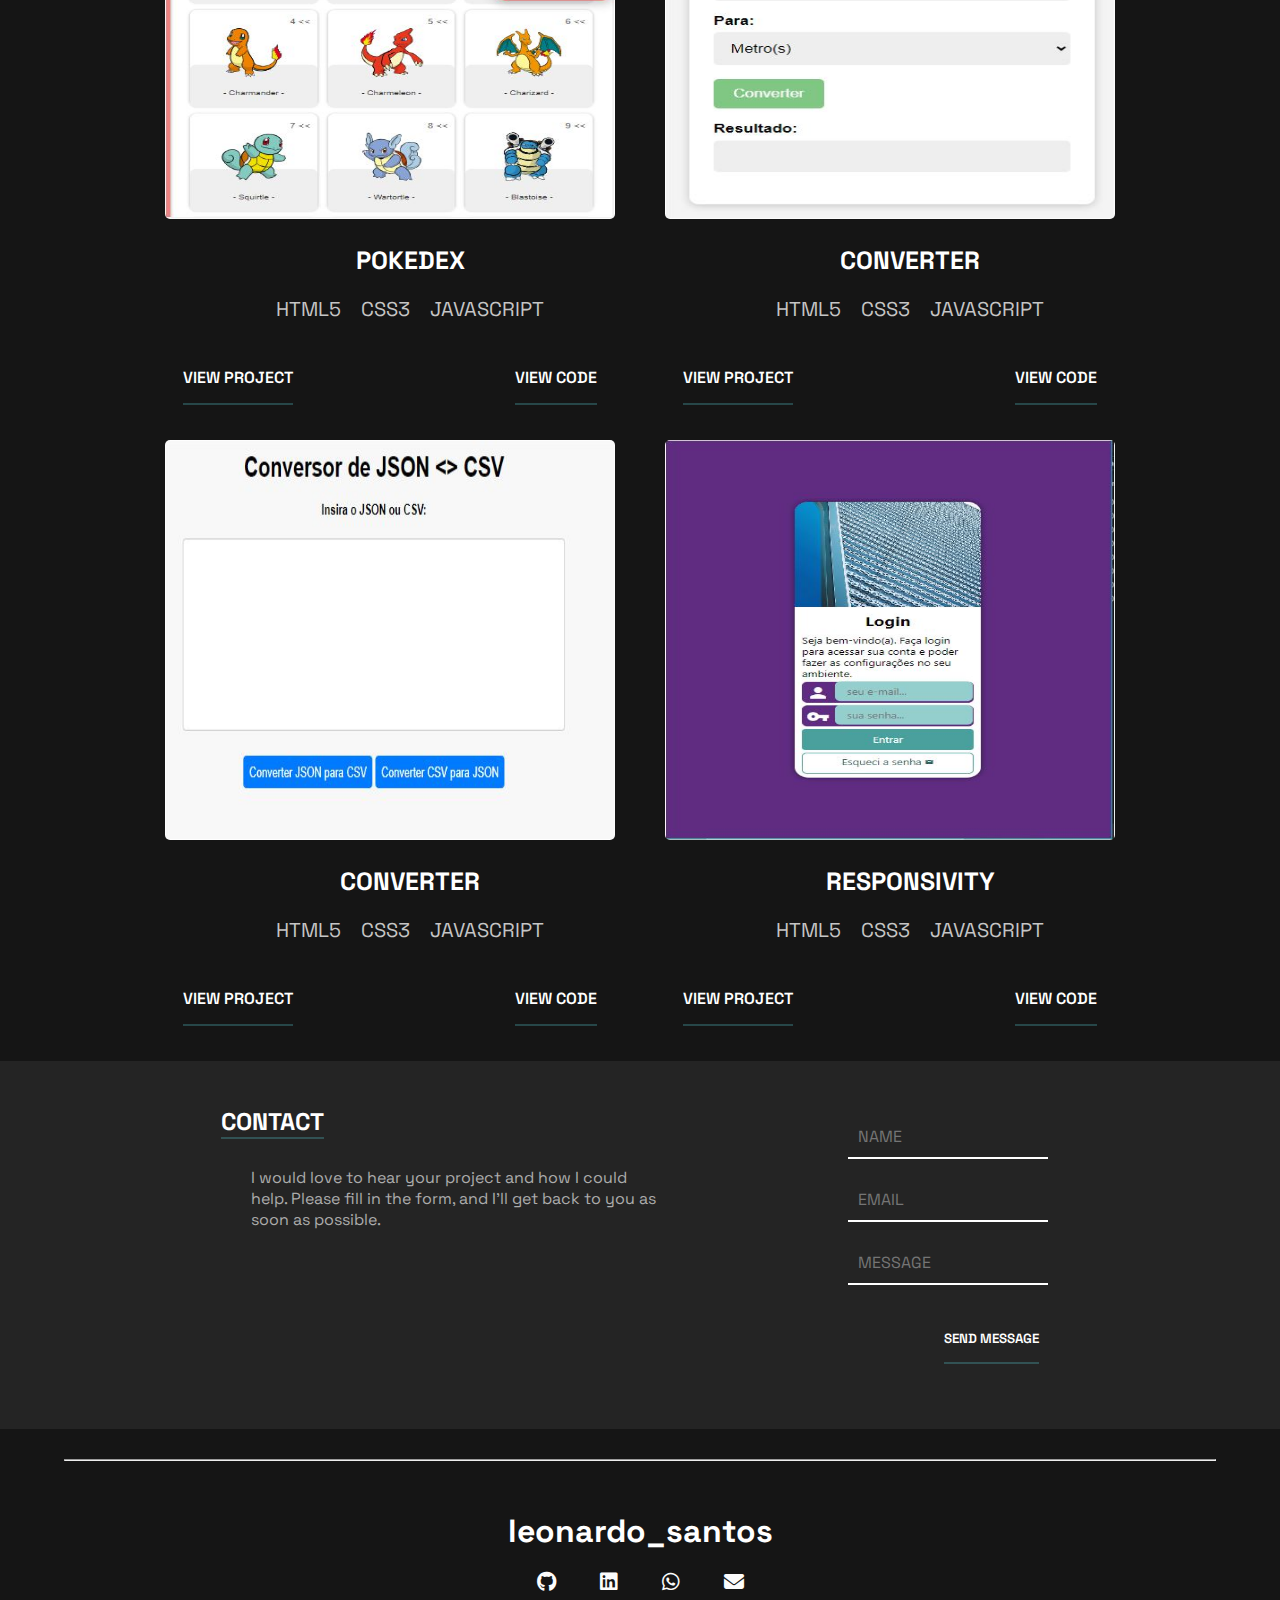
==== commit a480ccaf: "Added email sending functionality" ====
--- a/index.html
+++ b/index.html
@@ -33,6 +33,8 @@
 		<link rel="stylesheet" href="./assets/css/styles.css" />
 
 		<!-- scripts -->
+		<!-- api email -->
+		<script src="https://smtpjs.com/v3/smtp.js" defer></script>
 		<script src="./assets/javascript/script.js" defer></script>
 
 		<title>Leonardo Santos' portfolio</title>
@@ -403,13 +405,14 @@
 					</p>
 				</div>
 
-				<form>
+				<form autocomplete="on">
 					<input
 						class="c-section-contact__input--focus"
 						type="text"
 						name="name"
 						id="name"
 						placeholder="NAME"
+						autocomplete="name"
 						js_data_name
 					/>
 
@@ -423,6 +426,7 @@
 						pattern="^[^@]+@[^@]+\.[^@]+$"
 						title="Enter a valid email, including the symbol @."
 						placeholder="EMAIL"
+						autocomplete="email"
 						js_data_email
 					/>
 
--- a/assets/css/styles.css
+++ b/assets/css/styles.css
@@ -248,6 +248,55 @@
     margin: 20px;
 }
 
+.c-body__section-popup-container {
+    background-color: rgba(10, 10, 10, 0.934);
+    position: fixed;
+    top: 0;
+    left: 0;
+    right: 0;
+    bottom: 0;
+    display: none;
+    padding: 200px;
+    align-items: center;
+    justify-content: center;
+    flex-direction: column;
+}
+
+.c-section-popup-container__content {
+    background-color: var(--color-5fdce541);
+    position: absolute;
+    padding: 30px;
+    display: flex;
+    align-items: center;
+    justify-content: center;
+    flex-direction: column;
+    width: 50%;
+    top: 50%;
+    left: 50%;
+    transform: translate(-50%, -50%);
+    border-radius: 5px;
+}
+
+.c-section-popup-container__h2 {
+    text-align: center;
+    font-size: 100%;
+}
+
+.c-section-popup-container__button {
+    background-color: var(--color-ACACAC);
+    padding: 5px 15px;
+    border-radius: 5px;
+    border: none;
+    margin-top: 20px;
+    font-weight: 700;
+    cursor: pointer;
+    transition: .4s;
+}
+
+.c-section-popup-container__button--hover:hover {
+    background-color: var(--color-FCFCFC);
+}
+
 .c-body__footer {
     text-align: center;
     padding: 20px 0 40px;
@@ -331,6 +380,10 @@
     .c-body__section-about div {
         flex: 1;
     }
+
+    .c-section-contact__button--animation {
+        margin: 0;
+    }
 }
 
 /* desktop */
